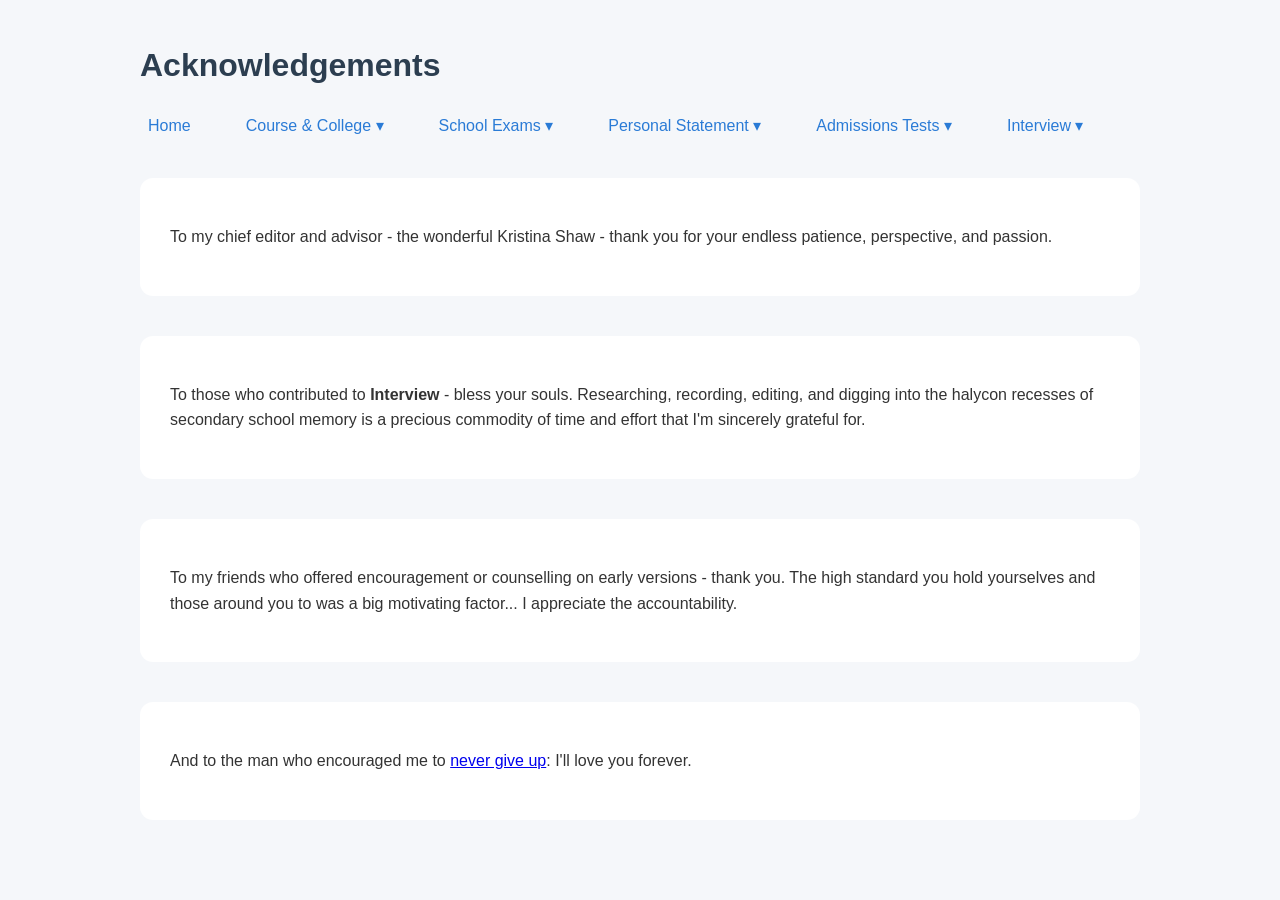
==== acknowledgements.html @ 25372933 "Update and rename Acknowledgements.html to acknowledgements.html" ====
<!DOCTYPE html>
<html>
  <head>
    <title>Acknowledgements</title>
    <link rel="stylesheet" href="style.css">
  </head>

<body>
  <img src="my_college.png" class="side-banner left" alt="">
  <img src="notmy_college.png" class="side-banner right" alt="">
  <h1>Acknowledgements</h1>

  
  <div id="nav-placeholder"></div>


  <div class="section">
    <div class="section-text">
      <p>To my chief editor and advisor - the wonderful Kristina Shaw - thank you for your endless patience, perspective, and passion.</p>
    </div>
  </div>


  <div class="section">
    <div class="section-text">
      <p>To those who contributed to <strong>Interview</strong> - bless your souls. Researching, recording, editing, and digging into the halycon recesses of secondary school memory is a precious commodity of time and effort that I'm sincerely grateful for.</p>
    </div>
  </div>


  <div class="section">
    <div class="section-text">
      <p>To my friends who offered encouragement or counselling on early versions - thank you. The high standard you hold yourselves and those around you to was a big motivating factor... I appreciate the accountability.</p>
    </div>
  </div>

  
  <div class="section">
    <div class="section-text">
      <p>And to the man who encouraged me to <a href="https://www.youtube.com/watch?v=dQw4w9WgXcQ">never give up</a>: I'll love you forever.</p>
    </div>
  </div>

  
  <script>
    fetch("nav.html")
      .then(response => response.text())
      .then(data => {
        document.getElementById("nav-placeholder").innerHTML = data;
      });
  </script>
  
</body>

</html>
---- style.css ----
body {
  font-family: Arial, sans-serif;
  background-color: #f5f7fa;
  color: #333;
  max-width: 1000px;
  margin: 40px auto;
  line-height: 1.6;
}

h1, h2 {
  color: #2c3e50;
}

nav {
  margin-bottom: 40px;
}

nav a {
  margin-right: 15px;
  font-weight: bold;
  text-decoration: none;
  color: #0066cc;
}

nav a:hover {
  text-decoration: underline;
}

/* Content cards */
.section {
  display: flex;
  gap: 30px;
  background: white;
  padding: 30px;
  margin-bottom: 40px;
  border-radius: 13px;
}

.section img {
  width: 300px;
  height: auto;
  border-radius: 6px;
}

.section-text {
  flex: 1;
}

.side-banner {
  position: fixed;
  top: 120px;
  width: 200px;
  height: 600px;
  object-fit: cover;
  z-index: 0;
  opacity: 0.85;
  pointer-events: none;

  clip-path: polygon(
    0% 0%,     /* top-left */
    100% 0%,   /* top-right */
    100% 85%,  /* right before bottom */
    50% 100%,  /* sharp V point */
    0% 85%     /* left before bottom */
  );
}

.side-banner.left {
  left: 20px;
}

.side-banner.right {
  right: 20px;
}

@media (max-width: 1400px) {
  .side-banner {
    display: none;
  }
}


/* Top-level menu: horizontal */
.menu {
  list-style: none;
  margin: 0;
  padding: 0;
  display: flex;
  gap: 1.5rem;
  align-items: center;
}

/* All menu items */
.menu li {
  position: relative;
}

/* Links */
.menu a {
  text-decoration: none;
  color: #2a7bd6;              /* uses your existing title colour */
  font-weight: 500;
  padding: 6px 8px;
}

/* Subtle hover effect */
.menu a:hover {
  text-decoration: underline;
  color: #2a7bd6;
}

/* Dropdown box */
.dropdown-content {
  display: none;
  position: absolute;
  top: 100%;
  left: 0;
  list-style: none;
  padding: 0.5rem 0;
  margin: 0;
  background-color: white;
  border: 1px solid #ddd;
  min-width: 220px;
  z-index: 1000;
}

/* Dropdown items stay vertical */
.dropdown-content li a {
  padding: 6px 16px;
  white-space: nowrap;
}

.dropdown-content li:nth-child(2) {
  border-top: 1px solid #ddd;
  padding-top: 0.5rem;
  margin-top: 0.5rem;
}

/* Show dropdown on hover */
.dropdown:hover .dropdown-content {
  display: block;
}

.subtle-link {
  color: inherit;        /* matches surrounding text */
  text-decoration: underline; /* only underline */
  font-weight: normal;   /* not bold */
}
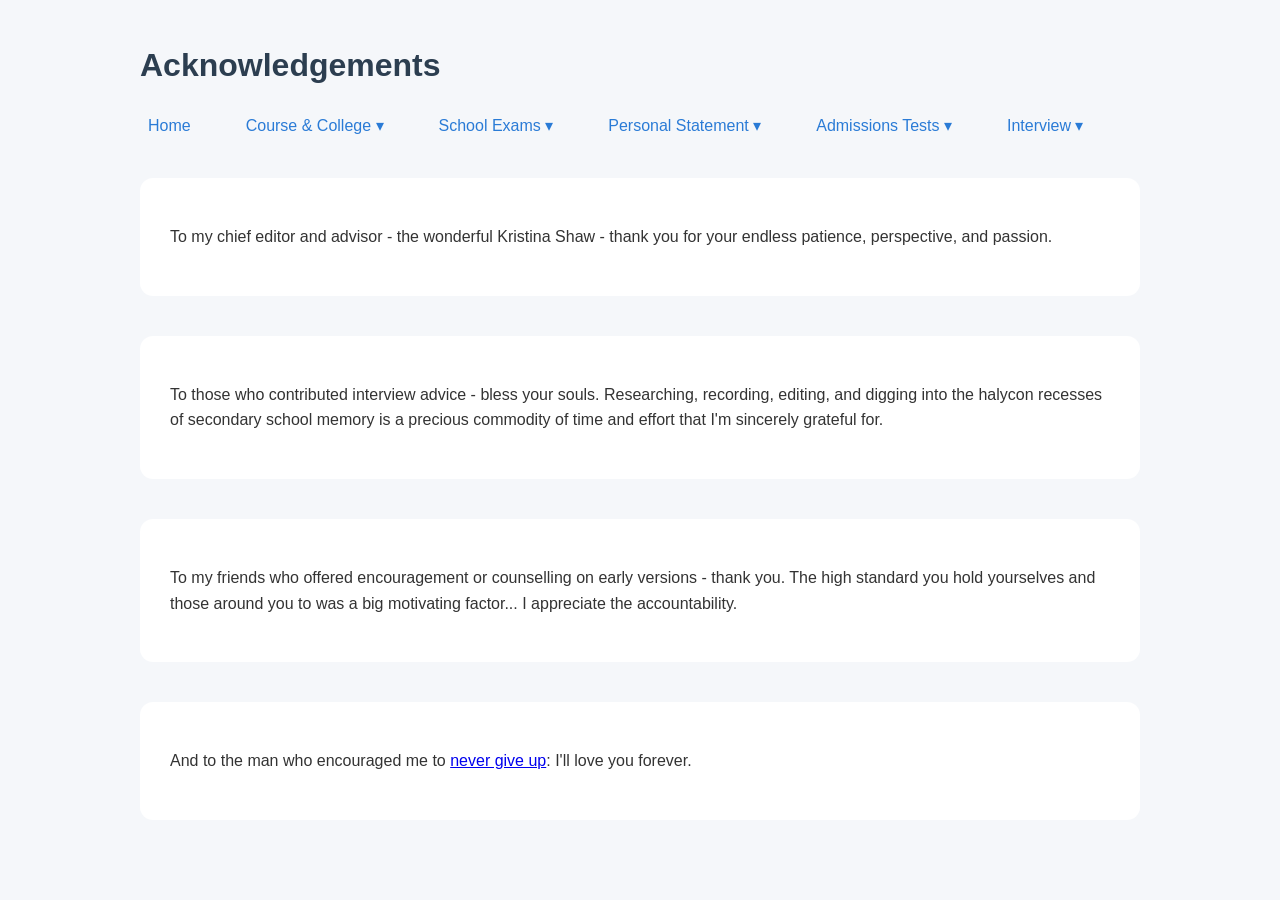
==== commit 0342e730: "Update acknowledgements.html" ====
--- a/acknowledgements.html
+++ b/acknowledgements.html
@@ -23,7 +23,7 @@
 
   <div class="section">
     <div class="section-text">
-      <p>To those who contributed to <strong>Interview</strong> - bless your souls. Researching, recording, editing, and digging into the halycon recesses of secondary school memory is a precious commodity of time and effort that I'm sincerely grateful for.</p>
+      <p>To those who contributed interview advice - bless your souls. Researching, recording, editing, and digging into the halycon recesses of secondary school memory is a precious commodity of time and effort that I'm sincerely grateful for.</p>
     </div>
   </div>
 
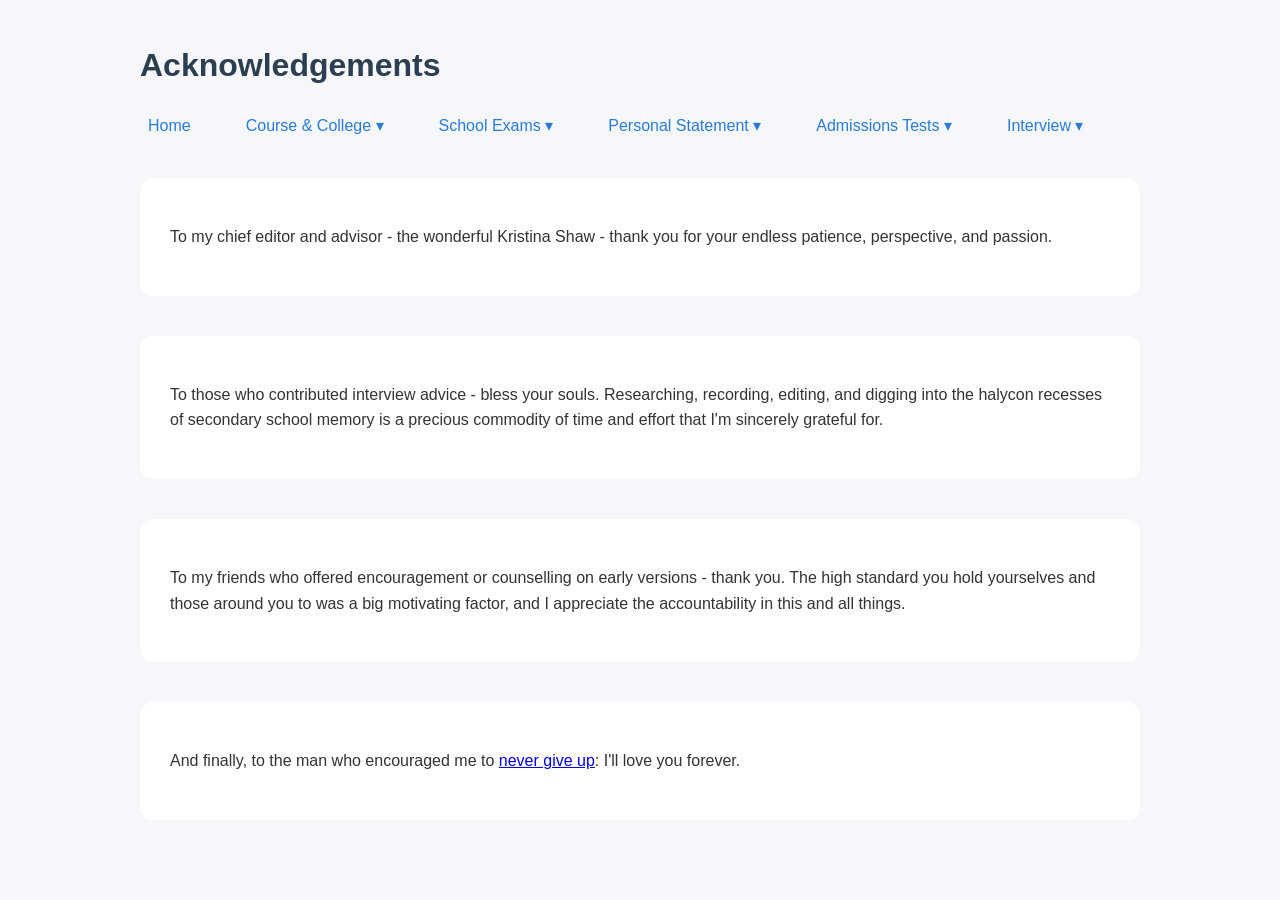
==== commit d5668700: "Update acknowledgements.html" ====
--- a/acknowledgements.html
+++ b/acknowledgements.html
@@ -30,14 +30,14 @@
 
   <div class="section">
     <div class="section-text">
-      <p>To my friends who offered encouragement or counselling on early versions - thank you. The high standard you hold yourselves and those around you to was a big motivating factor... I appreciate the accountability.</p>
+      <p>To my friends who offered encouragement or counselling on early versions - thank you. The high standard you hold yourselves and those around you to was a big motivating factor, and I appreciate the accountability in this and all things.</p>
     </div>
   </div>
 
   
   <div class="section">
     <div class="section-text">
-      <p>And to the man who encouraged me to <a href="https://www.youtube.com/watch?v=dQw4w9WgXcQ">never give up</a>: I'll love you forever.</p>
+      <p>And finally, to the man who encouraged me to <a href="https://www.youtube.com/watch?v=dQw4w9WgXcQ">never give up</a>: I'll love you forever.</p>
     </div>
   </div>
 
